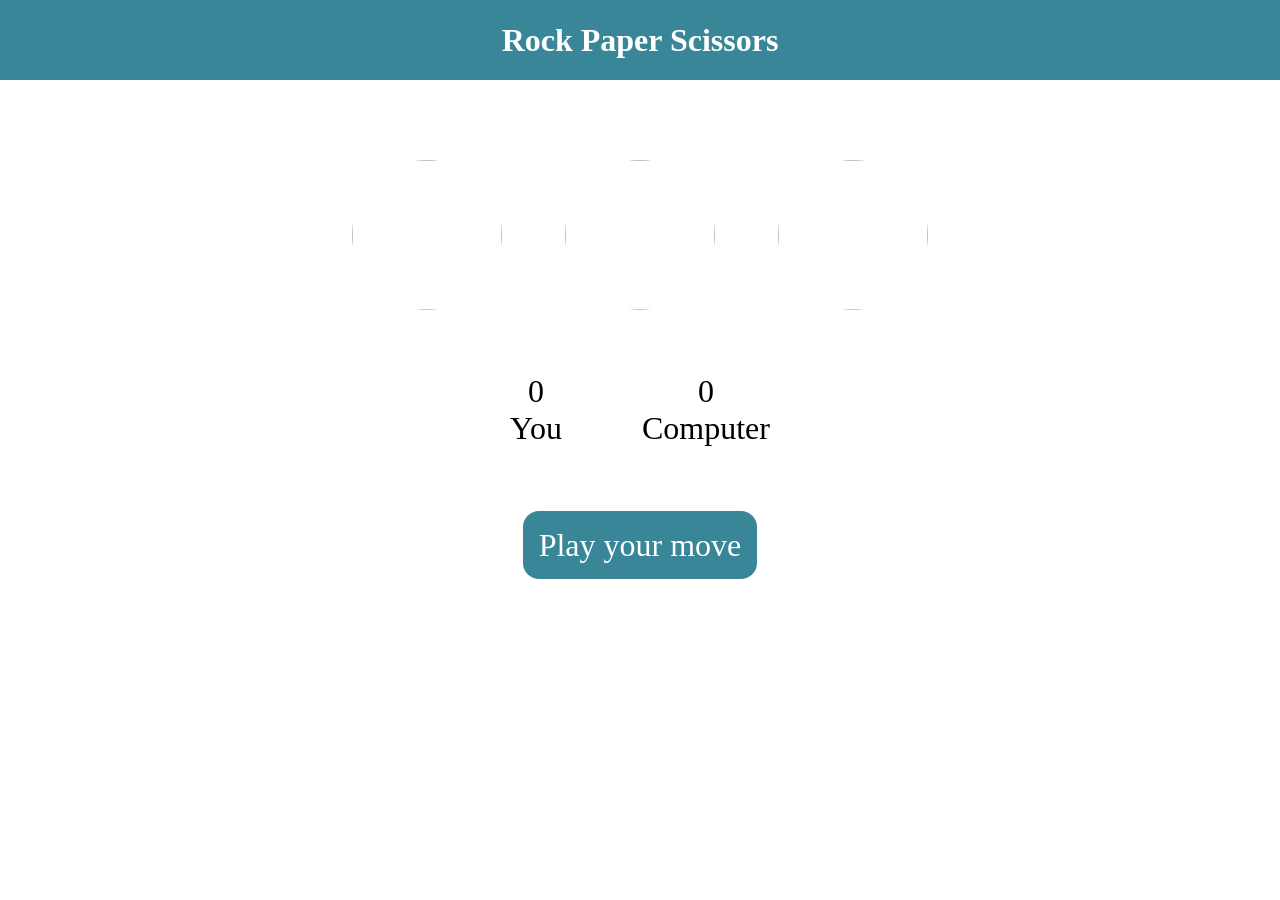
==== stonePaper.html @ 2000b351 "Add files via upload" ====
<!DOCTYPE html>
<html lang="en">
<head>
    <meta charset="UTF-8">
    <meta name="viewport" content="width=device-width, initial-scale=1.0">
    <link rel="stylesheet" href="stonePaper.css">
    <title>Rock Paper Scissors Game</title>
</head>
<body>
    <h1>Rock Paper Scissors</h1>
    <div class="choices">
        <div class="choice" id="rock">
            <img src="stone.png">
        </div>
        <div class="choice" id="paper">
            <img src="paper.png">
        </div>
        <div class="choice" id="scissors">
            <img src="scissor.png">
        </div>
    </div>

    <div class="score-board">
        <div class="score">
            <p id="user-score">0</p>
            <p>You</p>
        </div>
        <div class="score">
            <p id="comp-score">0</p>
            <p>Computer</p>
        </div>
    </div>

    <div class="msg-container">
        <p id="msg">Play your move</p>
    </div>
    <script src="stonePaper.js"></script>
</body>
</html>
---- stonePaper.css ----
* {
  padding: 0;
  margin: 0;
  text-align: center;
}

h1 {
  background-color: #388697;
  color: #fff;
  height: 5rem;
  line-height: 5rem;
}

.choice {
  height: 165px;
  width: 165px;
}

.choice:hover {
  opacity: 0.5;
  cursor: pointer;
}

img {
  height: 150px;
  width: 150px;
  object-fit: cover;
  border-radius: 50%;
}

.choices {
  display: flex;
  justify-content: center;
  align-items: center;
  gap: 3rem;
  margin-top: 5rem;
}

.score-board {
  display: flex;
  justify-content: center;
  align-items: center;
  font-size: 2rem;
  margin-top: 3rem;
  gap: 5rem;
}

.msg-container {
  margin-top: 5rem;
}

#msg {
  background-color: #388697;
  color: #fff;
  font-size: 2rem;
  display: inline;
  padding: 1rem;
  border-radius: 1rem;
}
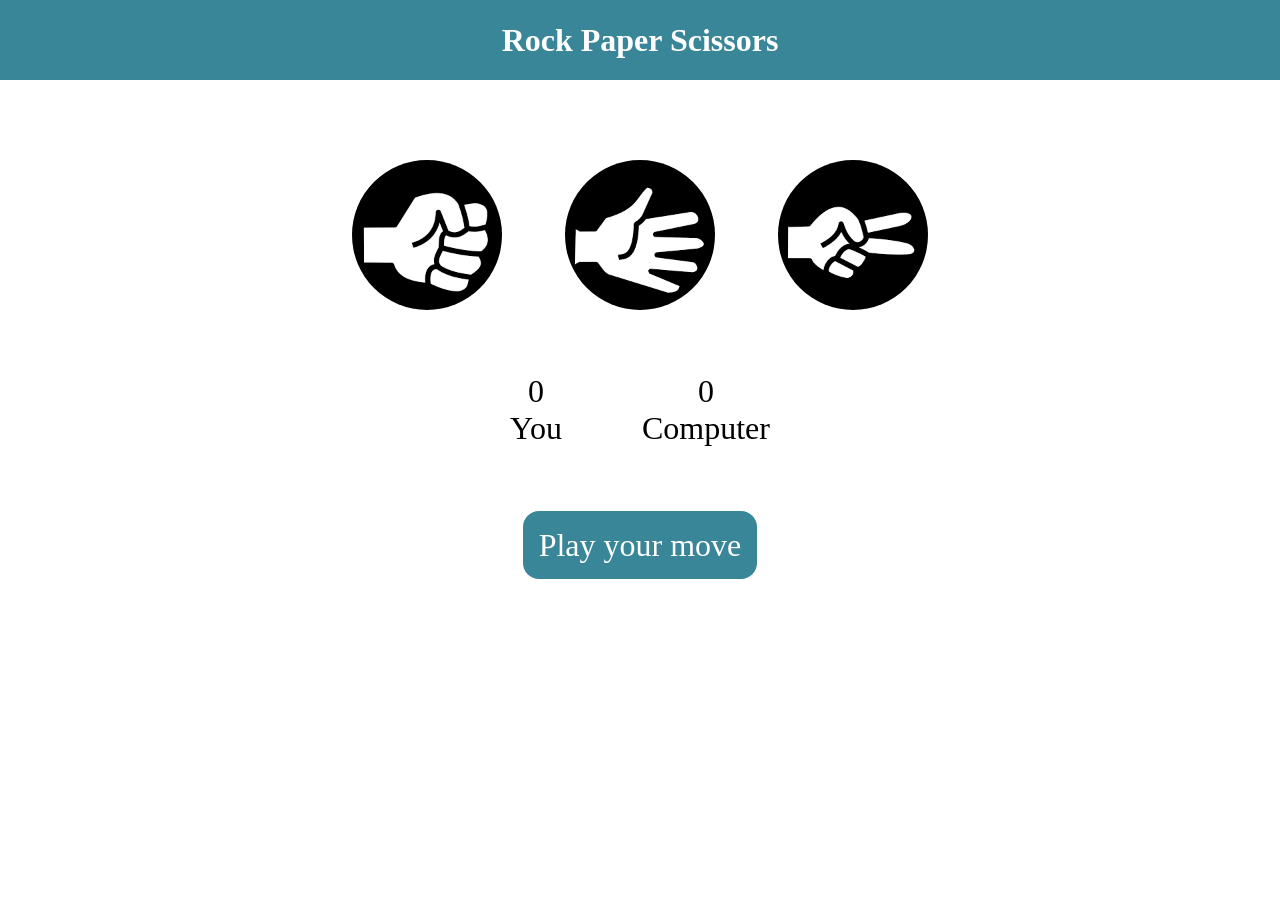
==== commit d325d29e: "Add files via upload" ====
--- a/stonePaper.html
+++ b/stonePaper.html
@@ -1,39 +1,39 @@
 <!DOCTYPE html>
 <html lang="en">
-<head>
-    <meta charset="UTF-8">
-    <meta name="viewport" content="width=device-width, initial-scale=1.0">
-    <link rel="stylesheet" href="stonePaper.css">
+  <head>
+    <meta charset="UTF-8" />
+    <meta name="viewport" content="width=device-width, initial-scale=1.0" />
+    <link rel="stylesheet" href="stonePaper.css" />
     <title>Rock Paper Scissors Game</title>
-</head>
-<body>
+  </head>
+  <body>
     <h1>Rock Paper Scissors</h1>
     <div class="choices">
-        <div class="choice" id="rock">
-            <img src="stone.png">
-        </div>
-        <div class="choice" id="paper">
-            <img src="paper.png">
-        </div>
-        <div class="choice" id="scissors">
-            <img src="scissor.png">
-        </div>
+      <div class="choice" id="rock">
+        <img src="images/stone.png" />
+      </div>
+      <div class="choice" id="paper">
+        <img src="images/paper.png" />
+      </div>
+      <div class="choice" id="scissors">
+        <img src="images/scissor.png" />
+      </div>
     </div>
 
     <div class="score-board">
-        <div class="score">
-            <p id="user-score">0</p>
-            <p>You</p>
-        </div>
-        <div class="score">
-            <p id="comp-score">0</p>
-            <p>Computer</p>
-        </div>
+      <div class="score">
+        <p id="user-score">0</p>
+        <p>You</p>
+      </div>
+      <div class="score">
+        <p id="comp-score">0</p>
+        <p>Computer</p>
+      </div>
     </div>
 
     <div class="msg-container">
-        <p id="msg">Play your move</p>
+      <p id="msg">Play your move</p>
     </div>
     <script src="stonePaper.js"></script>
-</body>
-</html>+  </body>
+</html>
